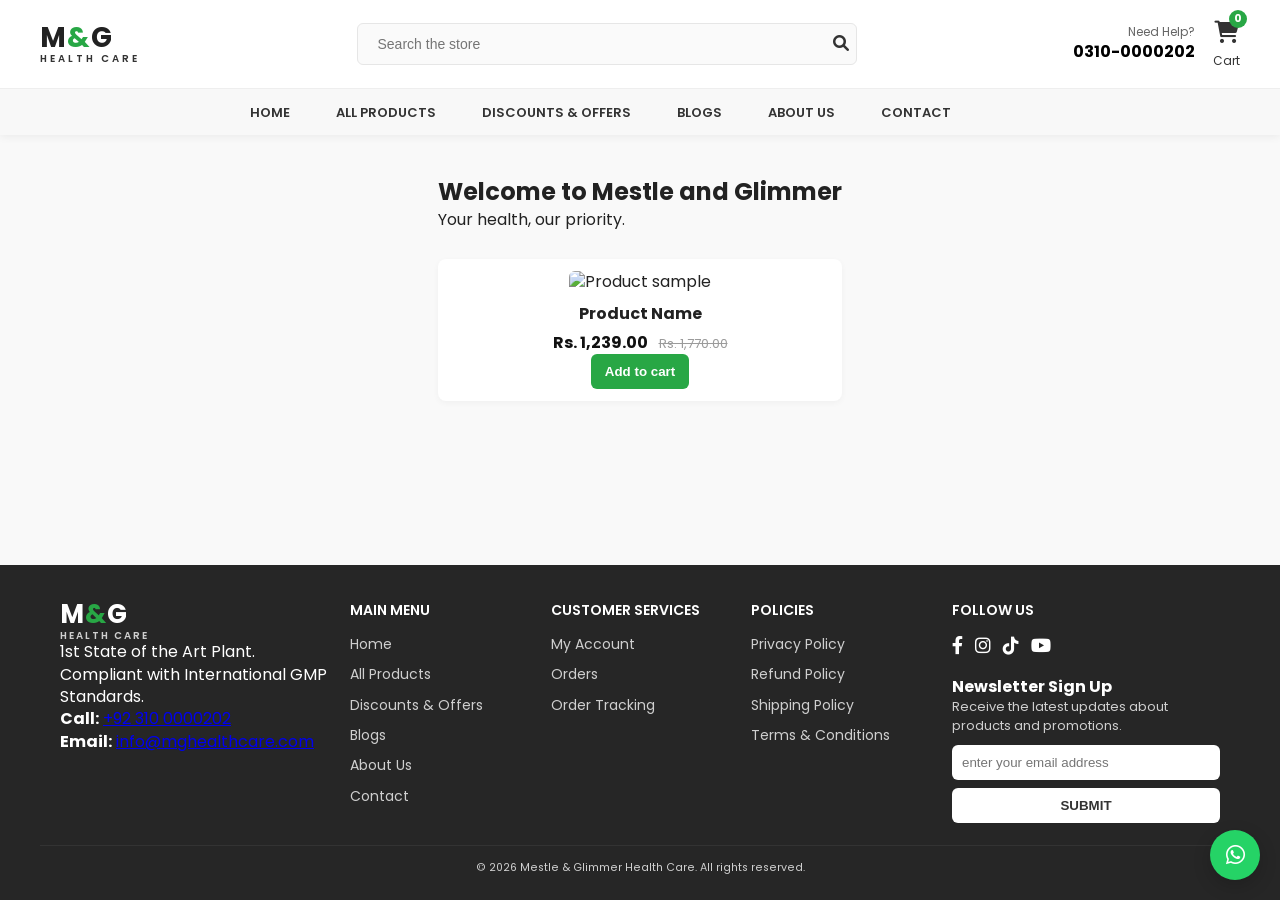
==== index.html @ a91f2666 "This is my experience M&G website e-commerce website. I am add home page. this is the page in this w" ====
<!DOCTYPE html>
<html lang="en">
<head>
  <meta charset="UTF-8" />
  <meta name="viewport" content="width=device-width, initial-scale=1.0" />
  <title>Mestle & Glimmer Health Care</title>

  <!-- Styles & icons -->
  <link rel="stylesheet" href="style.css" />
  <link rel="stylesheet" href="https://cdnjs.cloudflare.com/ajax/libs/font-awesome/6.0.0/css/all.min.css" />
  <link href="https://fonts.googleapis.com/css2?family=Poppins:wght@400;500;600;700&display=swap" rel="stylesheet">
</head>
<body>
  <div class="site-wrapper">
    <!-- HEADER -->
    <header class="site-header">
      <div class="top-bar container">
        <div class="logo" aria-label="M & G Health Care">
          <h1>M<span>&</span>G</h1>
          <p>HEALTH CARE</p>
        </div>

        <div class="search-container">
          <label for="site-search" class="visually-hidden">Search the store</label>
          <input id="site-search" type="text" placeholder="Search the store" />
          <button type="button" aria-label="Search"><i class="fa-solid fa-magnifying-glass"></i></button>
        </div>

        <div class="right-info">
          <div class="need-help">
            <span>Need Help?</span>
            <a href="tel:+923100000202" class="phone-number">0310-0000202</a>
          </div>

          <div class="cart-icon" id="cartBtn" aria-live="polite" role="button" tabindex="0">
            <div class="cart-wrapper" aria-hidden="true">
              <i class="fa-solid fa-cart-shopping"></i>
              <span class="cart-count" id="cartCount">0</span>
            </div>
            <span class="cart-label">Cart</span>
          </div>

          <!-- mobile hamburger -->
          <button class="hamburger" id="hamburger" aria-label="Open menu" aria-expanded="false">
            <i class="fa-solid fa-bars"></i>
          </button>
        </div>
      </div>

      <nav class="nav-bar" id="mainNav" aria-label="Main navigation">
        <ul class="container nav-list">
          <li><a href="#">Home</a></li>
          <li><a href="#">All Products</a></li>
          <li><a href="#">Discounts & Offers</a></li>
          <li><a href="#">Blogs</a></li>
          <li><a href="#">About Us</a></li>
          <li><a href="#">Contact</a></li>
        </ul>
      </nav>
    </header>

    <!-- MAIN -->
    <main class="container main-content" id="main">
      <h2>Welcome to Mestle and Glimmer</h2>
      <p>Your health, our priority.</p>
      <!-- sample product area (optional) -->
      <section class="product-samples">
        <article class="product-card">
          <img src="https://via.placeholder.com/180x140" alt="Product sample">
          <h4>Product Name</h4>
          <p class="price">Rs. 1,239.00 <span class="was">Rs. 1,770.00</span></p>
          <button class="btn" onclick="addToCart()">Add to cart</button>
        </article>
      </section>
    </main>

    <!-- FOOTER -->
    <footer class="main-footer">
      <div class="container footer-grid">
        <div class="footer-column footer-info">
          <div class="logo logo-dark" aria-hidden="true">
            <h1>M<span>&</span>G</h1>
            <p>HEALTH CARE</p>
          </div>
          <p class="gmp-info">1st State of the Art Plant. Compliant with International GMP Standards.</p>
          <div class="contact-details">
            <p><strong>Call:</strong> <a href="tel:+923100000202">+92 310 0000202</a></p>
            <p><strong>Email:</strong> <a href="mailto:info@mghealthcare.com">info@mghealthcare.com</a></p>
          </div>
        </div>

        <div class="footer-column">
          <h3>Main Menu</h3>
          <ul>
            <li><a href="#">Home</a></li>
            <li><a href="#">All Products</a></li>
            <li><a href="#">Discounts & Offers</a></li>
            <li><a href="#">Blogs</a></li>
            <li><a href="#">About Us</a></li>
            <li><a href="#">Contact</a></li>
          </ul>
        </div>

        <div class="footer-column">
          <h3>Customer Services</h3>
          <ul>
            <li><a href="#">My Account</a></li>
            <li><a href="#">Orders</a></li>
            <li><a href="#">Order Tracking</a></li>
          </ul>
        </div>

        <div class="footer-column">
          <h3>Policies</h3>
          <ul>
            <li><a href="#">Privacy Policy</a></li>
            <li><a href="#">Refund Policy</a></li>
            <li><a href="#">Shipping Policy</a></li>
            <li><a href="#">Terms & Conditions</a></li>
          </ul>
        </div>

        <div class="footer-column footer-follow-us">
          <h3>Follow Us</h3>
          <div class="social-icons">
            <a href="#" aria-label="Facebook"><i class="fab fa-facebook-f"></i></a>
            <a href="#" aria-label="Instagram"><i class="fab fa-instagram"></i></a>
            <a href="#" aria-label="TikTok"><i class="fab fa-tiktok"></i></a>
            <a href="#" aria-label="YouTube"><i class="fab fa-youtube"></i></a>
          </div>

          <div class="newsletter-signup">
            <h4>Newsletter Sign Up</h4>
            <p>Receive the latest updates about products and promotions.</p>
            <form id="newsletterForm">
              <input type="email" placeholder="enter your email address" required />
              <button type="submit" class="submit-btn">SUBMIT</button>
            </form>
          </div>
        </div>
      </div>

      <div class="footer-bottom container">
        <small>© <span id="year"></span> Mestle & Glimmer Health Care. All rights reserved.</small>
      </div>
    </footer>

    <!-- Floating WhatsApp -->
    <div class="whatsapp-float" id="whatsappBtn" aria-label="Open WhatsApp chat" role="button" tabindex="0">
      <i class="fab fa-whatsapp"></i>
    </div>

    <!-- WhatsApp Modal (hidden by default) -->
    <div id="whatsappModal" class="whatsapp-modal-overlay" aria-hidden="true" role="dialog" aria-label="WhatsApp chat" style="display:none;">
      <div class="whatsapp-modal">
        <button class="modal-close" id="modalClose" aria-label="Close">×</button>
        <h3>Chat on WhatsApp</h3>
        <p>We will open WhatsApp in a new tab to start the conversation.</p>
        <div class="modal-actions">
          <button id="openWhatsApp" class="btn">Open WhatsApp</button>
          <button id="cancelModal" class="btn btn-ghost">Cancel</button>
        </div>
      </div>
    </div>
  </div>

  <script src="script.js"></script>
</body>
</html>
---- style.css ----
/* Reset & base */
* { box-sizing: border-box; margin: 0; padding: 0; }
html,body { height: 100%; }
body {
  font-family: 'Poppins', sans-serif;
  background: #f9f9f9;
  color: #222;
  -webkit-font-smoothing: antialiased;
  -moz-osx-font-smoothing: grayscale;
  line-height: 1.4;
}
.container { max-width: 1200px; margin: 0 auto; padding: 0 20px; }

/* ensure footer sits at bottom when content is short */
.site-wrapper { min-height: 100vh; display: flex; flex-direction: column; }
.main-content { flex: 1; padding: 40px 0; }

/* header */
.site-header { background: #fff; box-shadow: 0 2px 8px rgba(0,0,0,0.06); position: sticky; top: 0; z-index: 50; }
.top-bar { display:flex; align-items:center; justify-content:space-between; gap:20px; padding:18px 0; flex-wrap:wrap; }
.logo { text-align:left; line-height:1; }
.logo h1 { font-size: 28px; font-weight:700; color:#222; letter-spacing:1px; }
.logo h1 span { color:#28a745; }
.logo p { font-size:10px; letter-spacing:3px; text-transform:uppercase; font-weight:600; color:#333; margin-top:2px; }

/* search */
.search-container { flex:1; max-width:500px; position:relative; display:flex; }
.search-container input {
  width:100%; padding:12px 20px; border-radius:6px; border:1px solid #e6e6e6; background:#fafafa; font-size:14px;
}
.search-container button {
  position:absolute; right:8px; top:50%; transform:translateY(-50%); background:none; border:none; cursor:pointer; font-size:16px; color:#333;
}

/* right info */
.right-info { display:flex; align-items:center; gap:18px; }
.need-help { display:flex; flex-direction:column; text-align:right; }
.need-help span { font-size:12px; color:#666; }
.need-help .phone-number { font-size:16px; font-weight:700; color:#000; text-decoration:none; }

/* cart */
.cart-icon { display:flex; flex-direction:column; align-items:center; cursor:pointer; color:#333; border:none; background:transparent; }
.cart-wrapper { position:relative; font-size:22px; }
.cart-count {
  position:absolute; top:-8px; right:-8px; background:#28a745; color:#fff; font-size:11px; width:18px; height:18px; border-radius:50%;
  display:flex; align-items:center; justify-content:center; font-weight:700;
}
.cart-label { font-size:12px; margin-top:4px; }

/* hamburger (mobile) */
.hamburger {
  display:none;
  background:transparent; border:none; font-size:20px; cursor:pointer; color:#333;
}

/* nav bar */
.nav-bar { background:#f8f8f8; border-top:1px solid #eee; }
.nav-list { display:flex; list-style:none; justify-content:center; gap:10px; padding:0; margin:0; }
.nav-list li { padding:12px 18px; }
.nav-list a { text-decoration:none; color:#333; font-weight:600; text-transform:uppercase; font-size:13px; transition: color .2s; }
.nav-list a:hover { color:#28a745; }

/* mobile nav hidden by default, will be toggled by class .open */
.nav-bar.closed { display:none; }

/* product sample styles (optional) */
.product-samples { margin-top:28px; display:grid; grid-template-columns:repeat(auto-fit,minmax(180px,1fr)); gap:20px; }
.product-card { background:#fff; padding:12px; border-radius:8px; box-shadow:0 2px 6px rgba(0,0,0,0.04); text-align:center; }
.product-card img { width:100%; height:auto; object-fit:cover; border-radius:6px; }
.product-card h4 { margin:10px 0 6px; font-size:16px; }
.price { font-weight:700; color:#111; }
.price .was { font-weight:400; color:#9b9b9b; text-decoration:line-through; margin-left:8px; font-size:13px; }

/* buttons */
.btn, .submit-btn { display:inline-block; padding:10px 14px; border-radius:6px; border:none; cursor:pointer; background:#28a745; color:#fff; font-weight:700; }
.btn-ghost { background:#f2f2f2; color:#333; }

/* footer */
.main-footer { background:#262626; color:#fff; padding:36px 0 12px; margin-top:auto; }
.footer-grid { display:grid; grid-template-columns:1.5fr 1fr 1fr 1fr 1.5fr; gap:22px; align-items:start; padding-bottom:10px; }
.logo-dark h1 { color:#fff; font-size:26px; }
.logo-dark p { color:#cfcfcf; font-size:10px; letter-spacing:2px; margin-top:4px; }
.footer-column h3 { font-size:14px; font-weight:600; margin-bottom:12px; text-transform:uppercase; }
.footer-column ul { list-style:none; padding:0; }
.footer-column ul li { margin-bottom:8px; }
.footer-column ul li a { color:#cfcfcf; text-decoration:none; font-size:14px; }
.footer-column ul li a:hover { color:#28a745; }
.footer-follow-us .social-icons { display:flex; gap:12px; margin-bottom:18px; }
.social-icons a { color:#fff; font-size:18px; }
.newsletter-signup p { color:#cfcfcf; font-size:13px; margin-bottom:10px; }
#newsletterForm input { width:100%; padding:10px; border-radius:6px; border:none; }
.submit-btn { width:100%; margin-top:8px; background:#fff; color:#333; }

/* footer bottom */
.footer-bottom { border-top:1px solid rgba(255,255,255,0.06); padding:12px 0; margin-top:12px; text-align:center; font-size:13px; color:#cfcfcf; }

/* WhatsApp float */
.whatsapp-float { position:fixed; bottom:20px; right:20px; background:#25D366; color:#fff; width:50px; height:50px; border-radius:50%; display:flex; align-items:center; justify-content:center; font-size:22px; box-shadow:0 6px 18px rgba(0,0,0,0.18); cursor:pointer; z-index:60; }

/* WhatsApp modal */
.whatsapp-modal-overlay { position:fixed; inset:0; display:flex; align-items:center; justify-content:center; background:rgba(0,0,0,0.45); z-index:1000; }
.whatsapp-modal { background:#fff; color:#222; border-radius:8px; padding:20px; width:320px; max-width:90%; text-align:center; position:relative; }
.modal-close { position:absolute; right:8px; top:6px; background:transparent; border:none; font-size:20px; cursor:pointer; }
.modal-actions { display:flex; gap:10px; justify-content:center; margin-top:14px; }

/* accessibility helper */
.visually-hidden { position:absolute !important; height:1px; width:1px; overflow:hidden; clip:rect(1px,1px,1px,1px); white-space:nowrap; }

/* responsive */
@media (max-width: 1024px) {
  .footer-grid { grid-template-columns: 1fr 1fr 1fr; }
  .search-container { max-width:360px; }
}
@media (max-width: 768px) {
  .top-bar { align-items:center; }
  .search-container { order:2; width:100%; margin-top:8px; }
  .need-help { display:none; } /* hides the phone on tight mobile layout for space; change if you want it visible */
  .hamburger { display:block; }
  .nav-bar { position:relative; }
  .nav-bar.closed { display:none; }
  .nav-list { flex-direction:column; gap:0; align-items:center; }
  .nav-list li { width:100%; border-bottom:1px solid #eee; padding:12px 0; }
  .cart-label { display:none; } /* keep cart compact on mobile */
}
@media (max-width: 480px) {
  .logo h1 { font-size:22px; }
  .footer-grid { grid-template-columns: 1fr; gap:24px; }
}
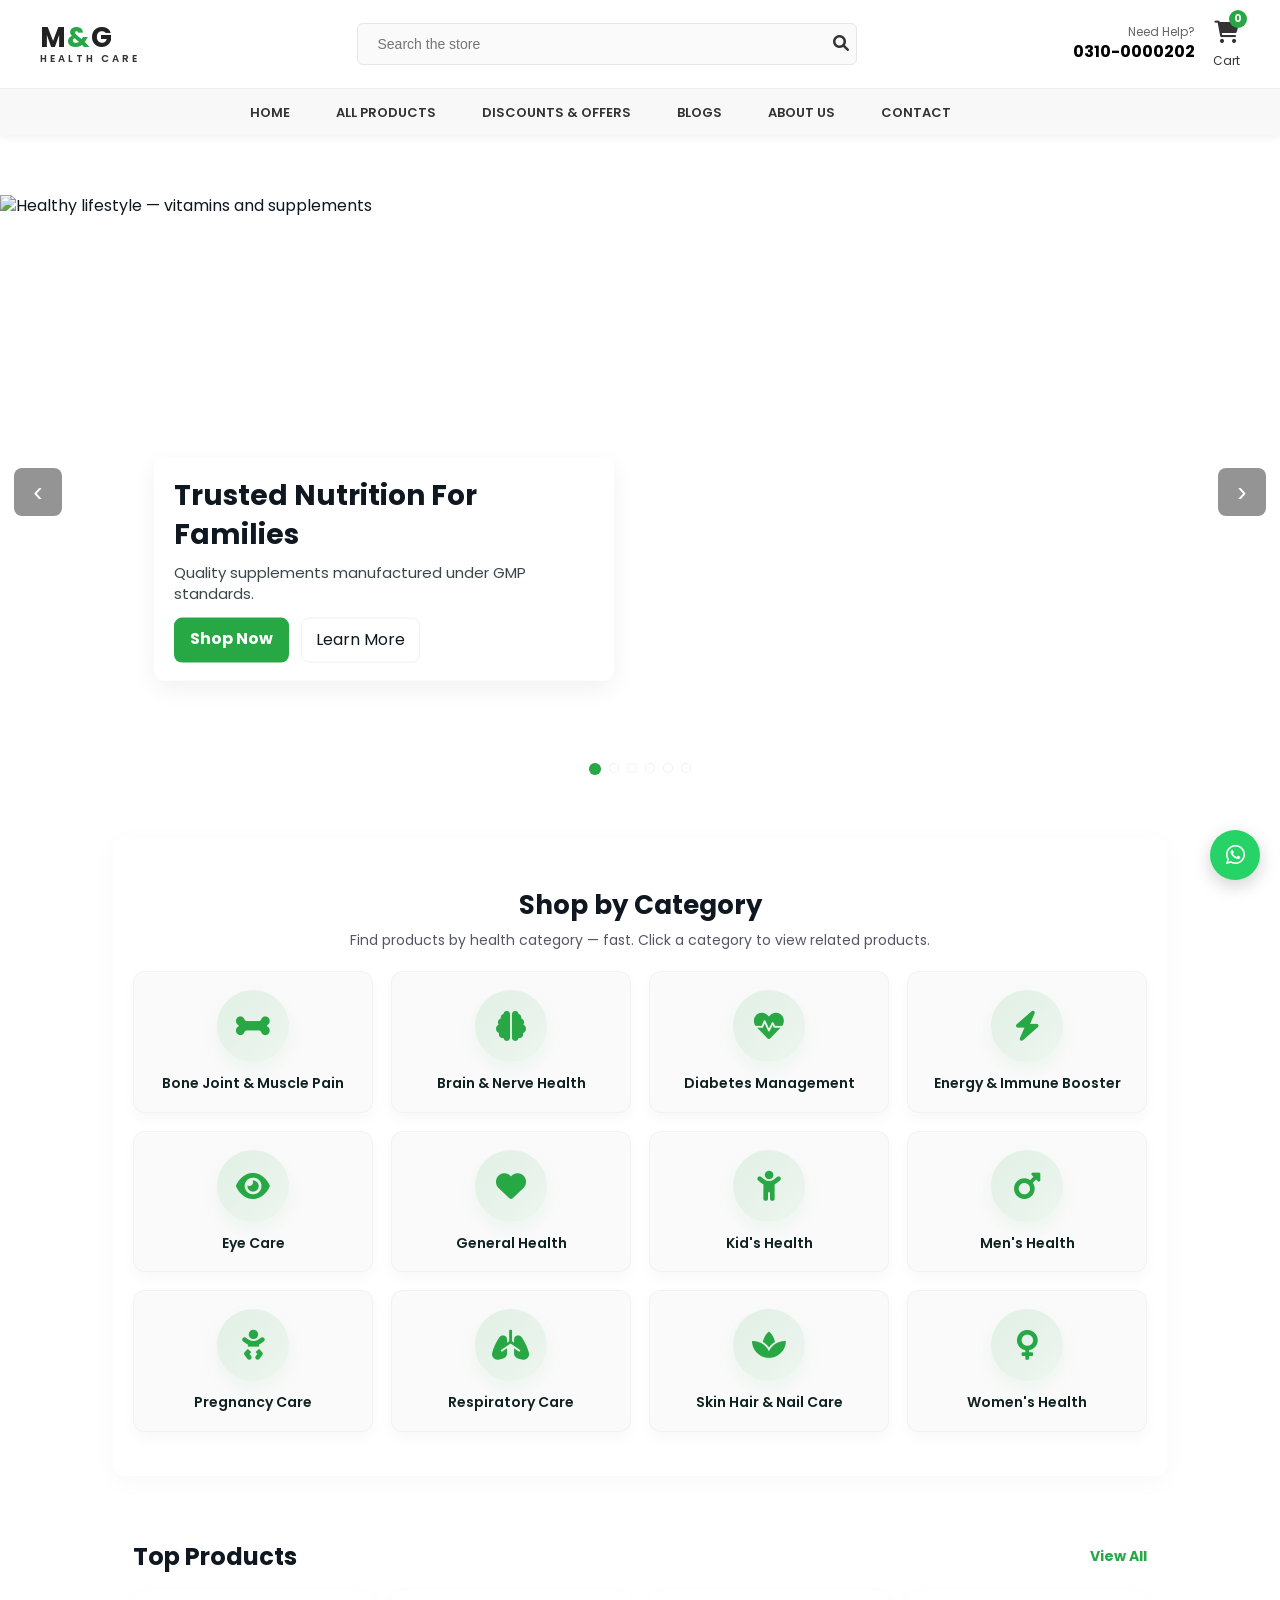
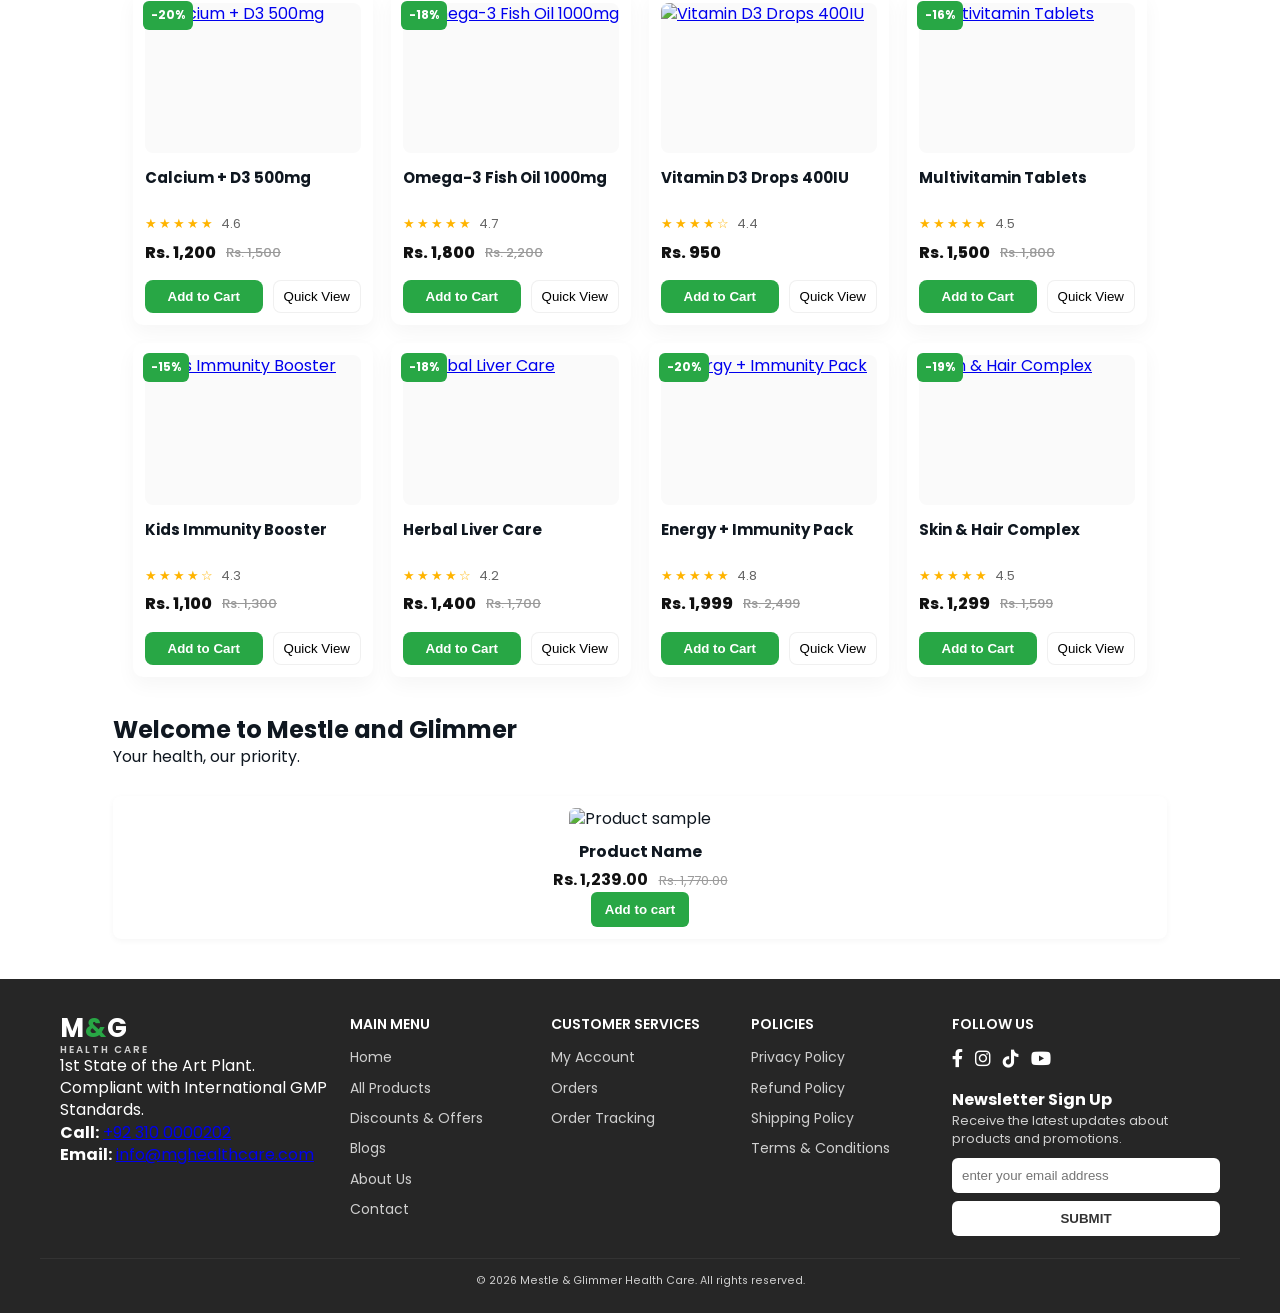
==== commit 76c908ae: "This is my some pages and section" ====
--- a/index.html
+++ b/index.html
@@ -49,18 +49,206 @@
 
       <nav class="nav-bar" id="mainNav" aria-label="Main navigation">
         <ul class="container nav-list">
-          <li><a href="#">Home</a></li>
-          <li><a href="#">All Products</a></li>
-          <li><a href="#">Discounts & Offers</a></li>
-          <li><a href="#">Blogs</a></li>
-          <li><a href="#">About Us</a></li>
-          <li><a href="#">Contact</a></li>
+          <li><a href="index.html">Home</a></li>
+          <li><a href="allproducts.html">All Products</a></li>
+          <li><a href="discounts&offers.html">Discounts & Offers</a></li>
+          <li><a href="blogs.html">Blogs</a></li>
+          <li><a href="aboutus.html">About Us</a></li>
+          <li><a href="contact.html">Contact</a></li>
         </ul>
       </nav>
     </header>
 
     <!-- MAIN -->
     <main class="container main-content" id="main">
+      <section class="hero-wrapper" aria-label="Homepage hero">
+         <!-- HERO SECTION -->
+  
+    <div class="hero-slider" id="heroSlider" role="region" aria-roledescription="carousel" aria-label="Featured products">
+      <div class="slides" id="slides">
+        <!-- Slide 1 -->
+        <figure class="slide active" data-index="0" aria-hidden="false">
+          <img
+            src="https://via.placeholder.com/1600x800?text=Slide+1+Desktop"
+            srcset="https://via.placeholder.com/800x400?text=Slide+1+Tablet 800w, https://via.placeholder.com/480x300?text=Slide+1+Mobile 480w"
+            sizes="(min-width:1024px) 1200px, (min-width:768px) 900px, 480px"
+            alt="Healthy lifestyle — vitamins and supplements"
+            loading="lazy"
+          />
+          <figcaption class="slide-caption">
+            <h1>Trusted Nutrition For Families</h1>
+            <p>Quality supplements manufactured under GMP standards.</p>
+            <div class="cta">
+              <a href="#" class="btn-primary">Shop Now</a>
+              <a href="#" class="btn-ghost">Learn More</a>
+            </div>
+          </figcaption>
+        </figure>
+
+        <!-- Slide 2 -->
+        <figure class="slide" data-index="1" aria-hidden="true">
+          <img src="https://via.placeholder.com/1600x800?text=Slide+2+Desktop" alt="Herbal wellness products" loading="lazy" />
+          <figcaption class="slide-caption">
+            <h1>Natural Herbal Remedies</h1>
+            <p>Formulated with natural extracts to support daily wellbeing.</p>
+            <div class="cta"><a href="#" class="btn-primary">Explore</a></div>
+          </figcaption>
+        </figure>
+
+        <!-- Slide 3 -->
+        <figure class="slide" data-index="2" aria-hidden="true">
+          <img src="https://via.placeholder.com/1600x800?text=Slide+3+Desktop" alt="Child care vitamins" loading="lazy" />
+          <figcaption class="slide-caption">
+            <h1>Children’s Health Range</h1>
+            <p>Tasty, safe and doctor-recommended formulations.</p>
+            <div class="cta"><a href="#" class="btn-primary">View Collection</a></div>
+          </figcaption>
+        </figure>
+
+        <!-- Slide 4 -->
+        <figure class="slide" data-index="3" aria-hidden="true">
+          <img src="https://via.placeholder.com/1600x800?text=Slide+4+Desktop" alt="Immunity booster pack" loading="lazy" />
+          <figcaption class="slide-caption">
+            <h1>Immunity Boosters</h1>
+            <p>Daily defense made easy — shop our immunity essentials.</p>
+            <div class="cta"><a href="#" class="btn-primary">Buy Now</a></div>
+          </figcaption>
+        </figure>
+
+        <!-- Slide 5 -->
+        <figure class="slide" data-index="4" aria-hidden="true">
+          <img src="https://via.placeholder.com/1600x800?text=Slide+5+Desktop" alt="Skin care supplements" loading="lazy" />
+          <figcaption class="slide-caption">
+            <h1>Glow From Inside</h1>
+            <p>Beauty supplements for healthy skin and hair.</p>
+            <div class="cta"><a href="#" class="btn-primary">See Products</a></div>
+          </figcaption>
+        </figure>
+
+        <!-- Slide 6 -->
+        <figure class="slide" data-index="5" aria-hidden="true">
+          <img src="https://via.placeholder.com/1600x800?text=Slide+6+Desktop" alt="Special offer banner" loading="lazy" />
+          <figcaption class="slide-caption">
+            <h1>Seasonal Offers</h1>
+            <p>Limited-time discounts across top categories.</p>
+            <div class="cta"><a href="#" class="btn-primary">Grab Offer</a></div>
+          </figcaption>
+        </figure>
+      </div>
+
+      <!-- controls -->
+      <button class="nav-arrow prev" id="prevBtn" aria-label="Previous slide" title="Previous">‹</button>
+      <button class="nav-arrow next" id="nextBtn" aria-label="Next slide" title="Next">›</button>
+
+      <!-- indicators -->
+      <div class="indicators" id="indicators" role="tablist" aria-label="Slide indicators">
+        <button class="dot active" data-slide="0" aria-label="Go to slide 1" aria-pressed="true"></button>
+        <button class="dot" data-slide="1" aria-label="Go to slide 2" aria-pressed="false"></button>
+        <button class="dot" data-slide="2" aria-label="Go to slide 3" aria-pressed="false"></button>
+        <button class="dot" data-slide="3" aria-label="Go to slide 4" aria-pressed="false"></button>
+        <button class="dot" data-slide="4" aria-label="Go to slide 5" aria-pressed="false"></button>
+        <button class="dot" data-slide="5" aria-label="Go to slide 6" aria-pressed="false"></button>
+      </div>
+    </div>
+      </section>
+      <!-- Shop by Category -->
+<section id="shop-categories" class="categories container" aria-label="Shop by category">
+  <h2 class="section-title">Shop by Category</h2>
+
+  <p class="section-sub">Find products by health category — fast. Click a category to view related products.</p>
+
+  <div class="category-grid" role="list">
+    <a href="/collections/bone-joint" class="cat-card" role="listitem" aria-label="Bone Joint & Muscle Pain">
+      <span class="cat-icon" aria-hidden="true"><i class="fa-solid fa-bone"></i></span>
+      <span class="cat-name">Bone Joint & Muscle Pain</span>
+    </a>
+
+    <a href="/collections/brain-nerve" class="cat-card" role="listitem" aria-label="Brain & Nerve Health">
+      <span class="cat-icon"><i class="fa-solid fa-brain"></i></span>
+      <span class="cat-name">Brain & Nerve Health</span>
+    </a>
+
+    <a href="/collections/diabetes-management" class="cat-card" role="listitem" aria-label="Diabetes Management">
+      <span class="cat-icon"><i class="fa-solid fa-heart-pulse"></i></span>
+      <span class="cat-name">Diabetes Management</span>
+    </a>
+
+    <a href="/collections/energy-immune" class="cat-card" role="listitem" aria-label="Energy & Immune Booster">
+      <span class="cat-icon"><i class="fa-solid fa-bolt"></i></span>
+      <span class="cat-name">Energy & Immune Booster</span>
+    </a>
+
+    <a href="/collections/eye-care" class="cat-card" role="listitem" aria-label="Eye Care">
+      <span class="cat-icon"><i class="fa-solid fa-eye"></i></span>
+      <span class="cat-name">Eye Care</span>
+    </a>
+
+    <a href="/collections/general-health" class="cat-card" role="listitem" aria-label="General Health">
+      <span class="cat-icon"><i class="fa-solid fa-heart"></i></span>
+      <span class="cat-name">General Health</span>
+    </a>
+
+    <a href="/collections/kids-health" class="cat-card" role="listitem" aria-label="Kid's Health">
+      <span class="cat-icon"><i class="fa-solid fa-child"></i></span>
+      <span class="cat-name">Kid's Health</span>
+    </a>
+
+    <a href="/collections/mens-health" class="cat-card" role="listitem" aria-label="Men's Health">
+      <span class="cat-icon"><i class="fa-solid fa-mars"></i></span>
+      <span class="cat-name">Men's Health</span>
+    </a>
+
+    <a href="/collections/pregnancy-care" class="cat-card" role="listitem" aria-label="Pregnancy Care">
+      <span class="cat-icon"><i class="fa-solid fa-baby"></i></span>
+      <span class="cat-name">Pregnancy Care</span>
+    </a>
+
+    <a href="/collections/respiratory-care" class="cat-card" role="listitem" aria-label="Respiratory Care">
+      <span class="cat-icon"><i class="fa-solid fa-lungs"></i></span>
+      <span class="cat-name">Respiratory Care</span>
+    </a>
+
+    <a href="/collections/skin-hair-nail" class="cat-card" role="listitem" aria-label="Skin Hair & Nail Care">
+      <span class="cat-icon"><i class="fa-solid fa-spa"></i></span>
+      <span class="cat-name">Skin Hair & Nail Care</span>
+    </a>
+
+    <a href="/collections/womens-health" class="cat-card" role="listitem" aria-label="Women's Health">
+      <span class="cat-icon"><i class="fa-solid fa-venus"></i></span>
+      <span class="cat-name">Women's Health</span>
+    </a>
+  </div>
+</section>
+<!-- Top Products Section -->
+<section id="top-products" class="top-products container" aria-label="Top products">
+  <div class="section-head">
+    <h2>Top Products</h2>
+    <a class="view-all" href="/collections/top-products" aria-label="View all top products">View All</a>
+  </div>
+
+  <div class="products-grid" id="productsGrid" role="list">
+    <!-- Product cards injected by top-products.js -->
+  </div>
+</section>
+
+<!-- Quick View Modal (hidden) -->
+<div id="productQuickView" class="quickview-modal" aria-hidden="true" role="dialog" aria-modal="true" tabindex="-1">
+  <div class="quickview-content" role="document">
+    <button class="quickview-close" id="qvClose" aria-label="Close quick view">×</button>
+    <div class="qv-image"><img id="qvImg" src="img/p1.jpg" alt=""></div>
+    <div class="qv-info">
+      <h3 id="qvTitle"></h3>
+      <p id="qvDesc" class="qv-desc"></p>
+      <div class="qv-price"><span id="qvPrice"></span> <span id="qvOldPrice" class="old-price"></span></div>
+      <div class="qv-actions">
+        <button id="qvAdd" class="btn">Add to Cart</button>
+        <a id="qvView" class="btn btn-ghost" href="product.html">View Product</a>
+      </div>
+    </div>
+  </div>
+</div>
+
+
       <h2>Welcome to Mestle and Glimmer</h2>
       <p>Your health, our priority.</p>
       <!-- sample product area (optional) -->
@@ -92,12 +280,12 @@
         <div class="footer-column">
           <h3>Main Menu</h3>
           <ul>
-            <li><a href="#">Home</a></li>
-            <li><a href="#">All Products</a></li>
-            <li><a href="#">Discounts & Offers</a></li>
-            <li><a href="#">Blogs</a></li>
-            <li><a href="#">About Us</a></li>
-            <li><a href="#">Contact</a></li>
+            <li><a href="index.html">Home</a></li>
+            <li><a href="allproducts.html">All Products</a></li>
+            <li><a href="discounts&offers.html">Discounts & Offers</a></li>
+            <li><a href="blogs.html">Blogs</a></li>
+            <li><a href="aboutus.html">About Us</a></li>
+            <li><a href="contact.html">Contact</a></li>
           </ul>
         </div>
 
--- a/style.css
+++ b/style.css
@@ -126,3 +126,296 @@
   .logo h1 { font-size:22px; }
   .footer-grid { grid-template-columns: 1fr; gap:24px; }
 }
+
+
+
+:root{
+  --accent: #28a745;
+  --dark: #0f1720;
+  --transition: 450ms cubic-bezier(.2,.9,.2,1);
+  --max-width: 1200px;
+}
+
+/* base */
+*{box-sizing:border-box}
+html,body{height:100%}
+body{font-family:'Poppins',sans-serif;margin:0;color:var(--dark);background:#fff}
+
+/* slider wrapper */
+.hero-wrapper{width:100%;display:block;padding:20px 0}
+.hero-slider{position:relative;max-width:var(--max-width);margin:0 auto;border-radius:12px;overflow:hidden;box-shadow:0 10px 30px rgba(15,23,32,0.07)}
+
+/* slides container controls height */
+.slides{position:relative;height:66vh;min-height:320px}
+
+/* each slide stacked */
+.slide{position:absolute;inset:0;opacity:0;transform:scale(1.02);transition:opacity var(--transition),transform calc(var(--transition)/1.6);z-index:0;pointer-events:none;}
+
+/* active slide visible */
+.slide.active{opacity:1;transform:scale(1);z-index:2;pointer-events:auto}
+
+/* IMAGE now covers full slide area */
+.slide img{position:absolute;inset:0;width:100%;height:100%;object-fit:cover;display:block}
+
+/* caption overlay placed on left (desktop) */
+.slide-caption{
+  position:relative;
+  z-index:4;
+  width:36%;
+  max-width:480px;
+  background:linear-gradient(180deg, rgba(255,255,255,0.92), rgba(255,255,255,0.88));
+  border-radius:10px;
+  padding:18px 20px;
+  margin:6% 0 0 6%;
+  box-shadow:0 8px 24px rgba(11,20,22,0.06);
+}
+
+/* position caption absolutely on top of image for better control */
+.slide-caption{position:absolute;left:6%;top:50%;transform:translateY(-50%);}
+
+/* caption text */
+.slide-caption h1{font-size:28px;margin:0 0 8px;font-weight:700;color:var(--dark)}
+.slide-caption p{margin:0 0 14px;color:#3b464b;font-size:15px}
+
+/* CTAs */
+.cta{display:flex;gap:12px;flex-wrap:wrap}
+.btn-primary{background:var(--accent);color:#fff;padding:10px 16px;border-radius:8px;text-decoration:none;font-weight:700}
+.btn-ghost{background:transparent;border:1px solid rgba(7,10,12,0.06);padding:10px 14px;border-radius:8px;color:var(--dark);text-decoration:none}
+
+/* arrows & dots */
+.nav-arrow{position:absolute;top:50%;transform:translateY(-50%);z-index:6;width:48px;height:48px;border-radius:8px;border:0;display:flex;align-items:center;justify-content:center;font-size:28px;cursor:pointer;color:#fff;background:rgba(0,0,0,0.42)}
+.nav-arrow.prev{left:14px}.nav-arrow.next{right:14px}
+.indicators{position:absolute;left:50%;transform:translateX(-50%);bottom:14px;display:flex;gap:8px;z-index:6}
+.dot{width:10px;height:10px;border-radius:50%;background:rgba(255,255,255,0.6);border:1px solid rgba(0,0,0,0.06);cursor:pointer}
+.dot.active{background:var(--accent);width:12px;height:12px}
+
+/* responsive tweaks */
+@media (max-width:1200px){ .slides{height:60vh} .slide-caption{width:40%;left:5%} }
+@media (max-width:900px){
+  .slides{height:52vh}
+  .slide-caption{position:relative;left:50%;transform:translate(-50%, -8%);width:86%;max-width:none;margin:0 auto;padding:14px}
+  .slide-caption h1{font-size:22px}
+  .nav-arrow{width:44px;height:44px;font-size:22px}
+}
+@media (max-width:600px){
+  .slides{height:44vh}
+  .slide-caption{top:auto;bottom:12px;left:50%;transform:translateX(-50%);width:90%;padding:12px}
+  .slide-caption p{font-size:14px}
+  .nav-arrow{display:none} /* hide arrows on small screens (dots + swipe remain) */
+  .indicators{bottom:8px}
+}
+/* --- FULL-BLEED HERO OVERRIDE (paste at BOTTOM of style.css) --- */
+.hero-slider {
+  /* make the slider escape the container and become full viewport width */
+  position: relative;
+  width: 100vw;
+  max-width: 100vw;
+  left: 50%;
+  right: 50%;
+  margin-left: -50vw;
+  margin-right: -50vw;
+  border-radius: 0;          /* remove rounded corners if you want true edge-to-edge */
+  overflow: hidden;
+  box-shadow: none;          /* optional: remove outer shadow for full-bleed */
+}
+
+/* preserve slider height / responsiveness */
+.slides {
+  position: relative;
+  height: 66vh;
+  min-height: 320px;
+}
+
+/* ensure image covers whole slide area */
+.slide img {
+  position: absolute;
+  inset: 0;
+  width: 100%;
+  height: 100%;
+  object-fit: cover;
+  display: block;
+}
+
+/* caption stays overlayed but keep readable on full width */
+.slide-caption {
+  position: absolute;
+  left: 6%;
+  top: 50%;
+  transform: translateY(-50%);
+  width: 36%;
+  max-width: 480px;
+  background: linear-gradient(180deg, rgba(255,255,255,0.92), rgba(255,255,255,0.88));
+  border-radius: 10px;
+  padding: 18px 20px;
+  box-shadow: 0 8px 24px rgba(11,20,22,0.06);
+}
+
+/* small screens: keep caption centered and readable */
+@media (max-width: 900px) {
+  .slide-caption { position: relative; left: 50%; transform: translate(-50%, -8%); width: 86%; margin: 0 auto; }
+  .slide img { object-position: center; }
+}
+@media (max-width: 600px) {
+  .slide-caption { bottom: 12px; top: auto; transform: translateX(-50%); left: 50%; width: 90%; }
+}
+
+
+
+/* categories.css - Shop by Category styles */
+.categories { padding: 44px 20px; background: #fff; border-radius: 12px; margin: 28px 0; box-shadow: 0 6px 24px rgba(11,20,22,0.03); }
+.section-title { text-align:center; font-size:26px; margin: 6px 0 8px; color: #0f1720; font-weight:700; }
+.section-sub { text-align:center; color:#556; margin-bottom:20px; font-size:14px; }
+
+/* grid */
+.category-grid {
+  display: grid;
+  gap: 18px;
+  grid-template-columns: repeat(4, 1fr); /* desktop default */
+  align-items: stretch;
+}
+
+/* card */
+.cat-card {
+  display:flex;
+  flex-direction:column;
+  align-items:center;
+  text-align:center;
+  gap:12px;
+  padding:18px;
+  background: #fafafa;
+  border-radius: 12px;
+  text-decoration: none;
+  color: #0f1720;
+  box-shadow: 0 6px 14px rgba(12,18,20,0.03);
+  transition: transform .20s ease, box-shadow .20s ease, background .20s;
+  border: 1px solid rgba(10,10,10,0.03);
+}
+
+/* icon circle */
+.cat-icon {
+  display:flex;
+  align-items:center;
+  justify-content:center;
+  width:72px;
+  height:72px;
+  border-radius:50%;
+  background: linear-gradient(135deg, rgba(40,167,69,0.12), rgba(40,167,69,0.06));
+  font-size:30px;
+  color: #28a745;
+  box-shadow: 0 8px 20px rgba(40,167,69,0.06);
+}
+
+/* name */
+.cat-name { font-weight:600; font-size:14px; color:#122; }
+
+/* hover & focus */
+.cat-card:hover,
+.cat-card:focus {
+  transform: translateY(-6px);
+  box-shadow: 0 12px 30px rgba(11,20,22,0.08);
+  background: #fff;
+  outline: none;
+}
+
+/* accessible focus ring */
+.cat-card:focus { box-shadow: 0 0 0 3px rgba(40,167,69,0.12), 0 12px 30px rgba(11,20,22,0.08); }
+
+/* responsive */
+@media (max-width: 1100px) {
+  .category-grid { grid-template-columns: repeat(3, 1fr); }
+}
+@media (max-width: 760px) {
+  .category-grid { grid-template-columns: repeat(2, 1fr); gap:14px; }
+  .categories { padding: 26px 12px; margin: 18px 0; }
+  .cat-icon { width:60px; height:60px; font-size:24px; }
+}
+@media (max-width: 420px) {
+  /* mobile: horizontal scroller for fast access */
+  .category-grid {
+    display: flex;
+    gap: 12px;
+    overflow-x: auto;
+    padding-left: 6px;
+  }
+  .cat-card { min-width: 140px; flex: 0 0 auto; }
+}
+
+/* top-products.css */
+.top-products { padding: 36px 20px; background: transparent; margin-top: 24px; }
+.top-products .section-head { display:flex; align-items:center; justify-content:space-between; gap:12px; margin-bottom:18px; }
+.top-products h2 { font-size:24px; margin:0; color:#0f1720; font-weight:700; }
+.top-products .view-all { text-decoration:none; color:#28a745; font-weight:700; font-size:14px; }
+
+.products-grid {
+  display:grid;
+  gap:18px;
+  grid-template-columns: repeat(4, 1fr); /* desktop */
+}
+
+/* product card */
+.product {
+  background:#fff;
+  border-radius:10px;
+  padding:12px;
+  box-shadow: 0 8px 20px rgba(11,20,22,0.04);
+  display:flex;
+  flex-direction:column;
+  gap:8px;
+  text-decoration:none;
+  color:inherit;
+  transition: transform .15s ease, box-shadow .15s ease;
+  position:relative;
+  overflow:hidden;
+  min-height: 230px;
+}
+
+.product:hover { transform: translateY(-6px); box-shadow: 0 18px 40px rgba(11,20,22,0.06); }
+
+/* image area */
+.product .media { width:100%; height:150px; display:flex; align-items:center; justify-content:center; border-radius:8px; overflow:hidden; background:#fafafa; }
+.product .media img { width:100%; height:100%; object-fit:contain; }
+
+/* info */
+.product .title { font-size:15px; font-weight:700; margin-top:6px; color:#0f1720; min-height:40px; }
+.product .price-row { display:flex; align-items:center; gap:10px; margin-top:auto; }
+.product .price { font-weight:800; color:#111; }
+.product .old { color:#999; text-decoration:line-through; font-weight:500; font-size:13px; }
+
+.product .meta { display:flex; gap:8px; align-items:center; font-size:13px; color:#666; }
+
+/* discount badge & rating */
+.product .badge { position:absolute; left:10px; top:10px; background:#28a745; color:#fff; font-weight:700; font-size:12px; padding:6px 8px; border-radius:6px; }
+.product .rating { display:flex; gap:2px; color:#ffb400; }
+
+/* actions */
+.product .actions { display:flex; gap:10px; margin-top:8px; }
+.product .add-to-cart { flex:1; padding:8px 10px; border-radius:8px; border:0; background:#28a745; color:#fff; font-weight:700; cursor:pointer; }
+.product .quick-view { padding:8px 10px; border-radius:8px; border:1px solid rgba(0,0,0,0.06); background:#fff; cursor:pointer; }
+
+/* responsive */
+@media (max-width: 1100px) { .products-grid { grid-template-columns: repeat(3, 1fr); } }
+@media (max-width: 760px) { .products-grid { grid-template-columns: repeat(2, 1fr); } }
+@media (max-width: 420px) { .products-grid { grid-template-columns: 1fr; } .product .media{ height:130px; } }
+
+/* Quick View Modal */
+.quickview-modal { position:fixed; inset:0; display:none; align-items:center; justify-content:center; background:rgba(0,0,0,0.45); z-index:1200; padding:20px; }
+.quickview-modal[aria-hidden="false"]{ display:flex; }
+.quickview-content { background:#fff; width:920px; max-width:96%; border-radius:10px; box-shadow:0 24px 60px rgba(3,15,25,0.3); display:flex; gap:18px; padding:18px; align-items:flex-start; }
+.quickview-close { position:absolute; right:18px; top:18px; border:0; background:transparent; font-size:24px; cursor:pointer; }
+.qv-image { width:46%; display:flex; align-items:center; justify-content:center; background:#fafafa; border-radius:8px; padding:10px; }
+.qv-image img { width:100%; height:100%; object-fit:contain; }
+.qv-info { width:54%; padding:6px 6px; }
+.qv-info h3 { margin:2px 0 8px; font-size:20px; }
+.qv-desc { color:#555; font-size:14px; margin-bottom:12px; }
+.qv-price{ font-weight:800; font-size:18px; margin-bottom:12px; }
+.qv-price .old-price{ margin-left:10px; color:#999; text-decoration:line-through; font-weight:500; font-size:14px; }
+.qv-actions { display:flex; gap:10px; align-items:center; }
+
+/* small screens for modal */
+@media (max-width:760px) {
+  .quickview-content { flex-direction:column; padding:12px; }
+  .qv-image, .qv-info { width:100%; }
+  .qv-image { height:220px; }
+}
+
+
